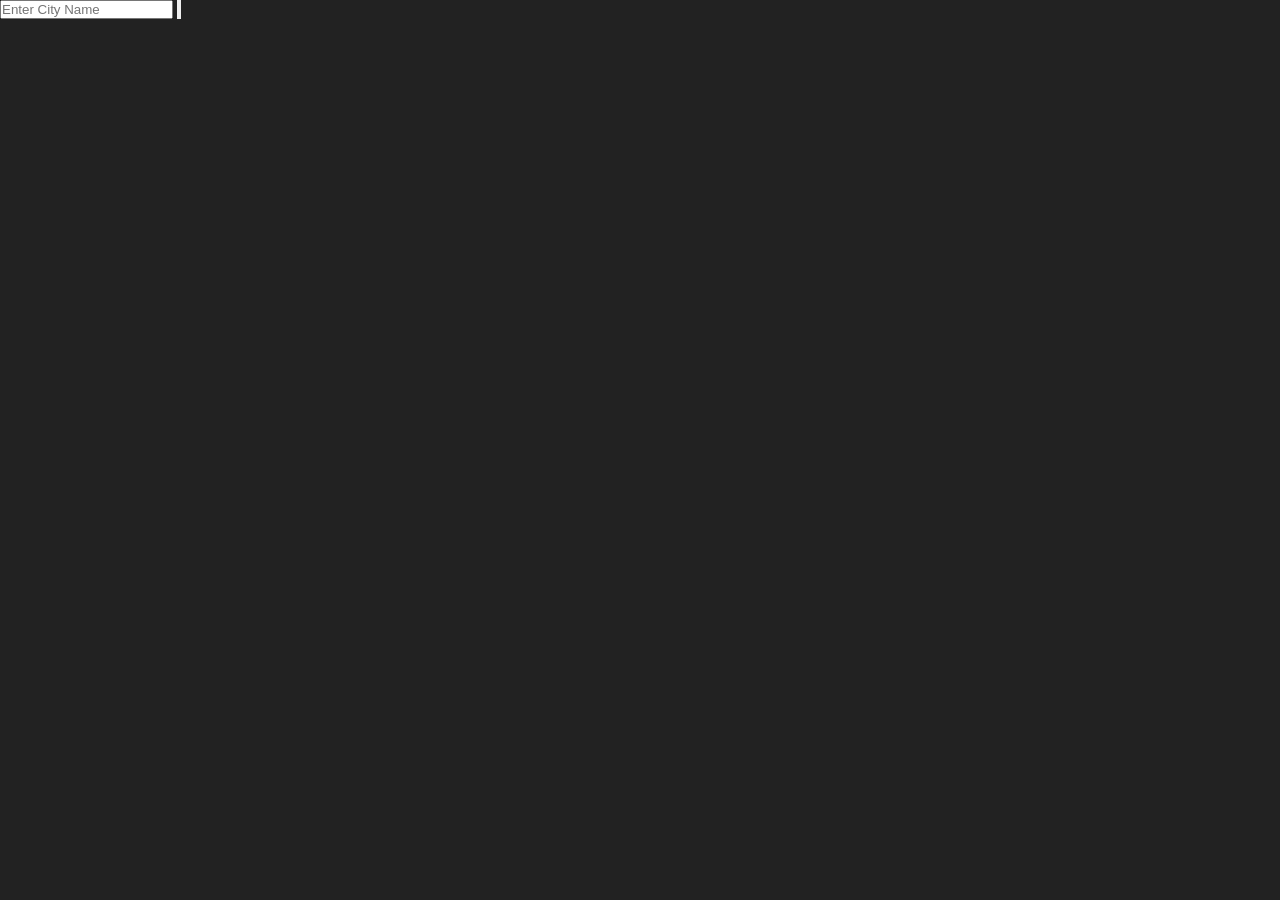
==== WeatherApp/index.html @ aab0e1ba "Add files via upload" ====
<!DOCTYPE html>
<html lang="en">

<head>
    <meta charset="UTF-8">
    <meta name="viewport" content="width=device-width, initial-scale=1.0">
    <title>Weather App</title>
    <link rel="stylesheet" href="style.css">
</head>

<body>
<div class="card">
    <div class="search">
        <input type="text" placeholder="Enter City Name " spellcheck="false">
        <button><img src="images/search.png" alt=""></button>
    </div>
</div>
</body>

</html>
---- WeatherApp/style.css ----
*{
    margin: 0;
    padding: 0;
    font-family: 'poppins',sans-serif;
    box-sizing: border-box;
}
body{
    background-color: #222;
    
}
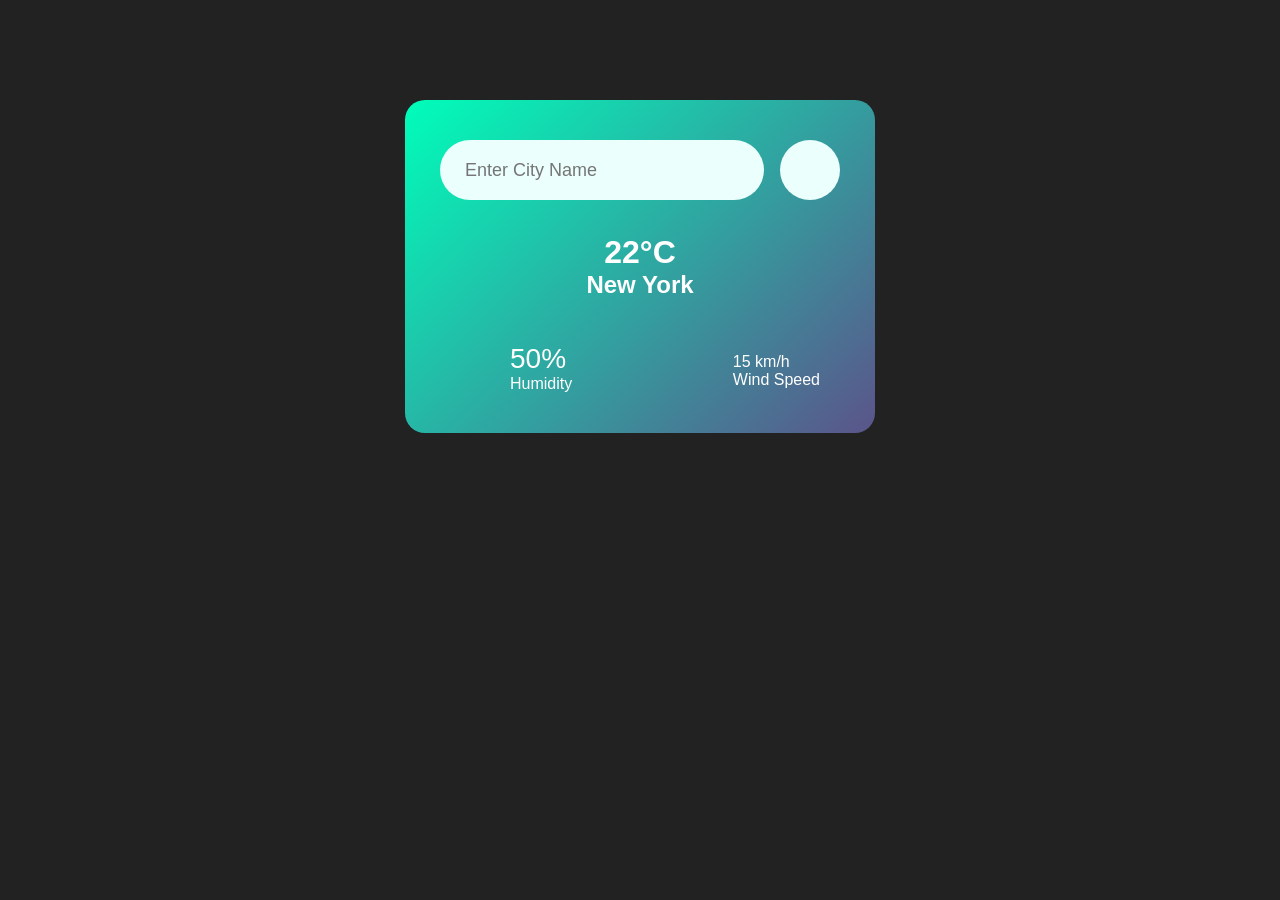
==== commit 10771239: "update html" ====
--- a/WeatherApp/index.html
+++ b/WeatherApp/index.html
@@ -14,6 +14,31 @@
         <input type="text" placeholder="Enter City Name " spellcheck="false">
         <button><img src="images/search.png" alt=""></button>
     </div>
+    <div class="weather">
+        <img src="images/rain.png" class="weather-icon" alt="">
+        <h1 class="temp">22°C</h1>
+        <h2 class="city"> New York</h2>
+        <div class="details">
+            <div class="col">
+                <img src="images/humidity.png" alt="">
+                <div>
+                    <p class="humidity">50%</p>
+                    <p>
+                        Humidity
+                    </p>
+                </div>
+            </div>
+            <div class="col">
+                <img src="images/wind.png" alt="">
+                <div>
+                    <p class="Wind">15 km/h</p>
+                    <p>
+                        Wind Speed
+                    </p>
+                </div>
+            </div>
+        </div>
+    </div>
 </div>
 </body>
 
--- a/WeatherApp/style.css
+++ b/WeatherApp/style.css
@@ -7,4 +7,108 @@
 body{
     background-color: #222;
     
-}+}
+.card{
+    width: 90%;
+    max-width: 470px;
+    background: linear-gradient(135deg,#00feba,#5b548a);
+    color:#fff;
+    margin: 100px auto 0;
+    border-radius: 20px;
+    padding: 40px 35px;
+    text-align: center;
+}
+
+.search{
+    width: 100%;
+    display: flex;
+    align-items: center;
+    justify-content: space-between;
+}
+.search input{
+    border: 0;
+    outline: 0;
+    background: #ebfffc;
+    color: #555;
+    padding: 10px 25px;
+    height: 60px;
+    border-radius: 30px;
+    flex: 1;
+    margin-right: 16px;
+    font-size: 18px;
+}
+.search button{
+    border: 0;
+    outline: 0;
+    background: #ebfffc;
+    border-radius: 50%;
+    width: 60px;
+    height: 60px;
+    cursor: pointer;
+}
+.search button img{
+    width: 16px;
+}
+.weather-icon{
+    width: 170px;
+    margin-top: 30px;
+}
+.weather-h1{
+    font-size: 80px;
+    font-weight: 400;
+}
+.weather-h2{
+    font-size: 45px;
+    font-weight: 400;
+    margin-top: -10px;
+}
+
+.details{
+    display: flex;
+    align-items: center;
+    justify-content: space-between;
+    padding: 0 20px;
+    margin-top: 50px;
+}
+.col{
+    display: flex;
+    align-items: center;
+    text-align: left;
+
+}
+.col img{
+    width: 40px;
+    margin-right: 10px;
+
+}
+
+.humidity ,.wind{
+ font-size: 28px;
+ margin-top: -6px;
+}
+
+
+
+
+
+
+
+
+
+
+
+
+
+
+
+
+
+
+
+
+
+
+
+
+
+
